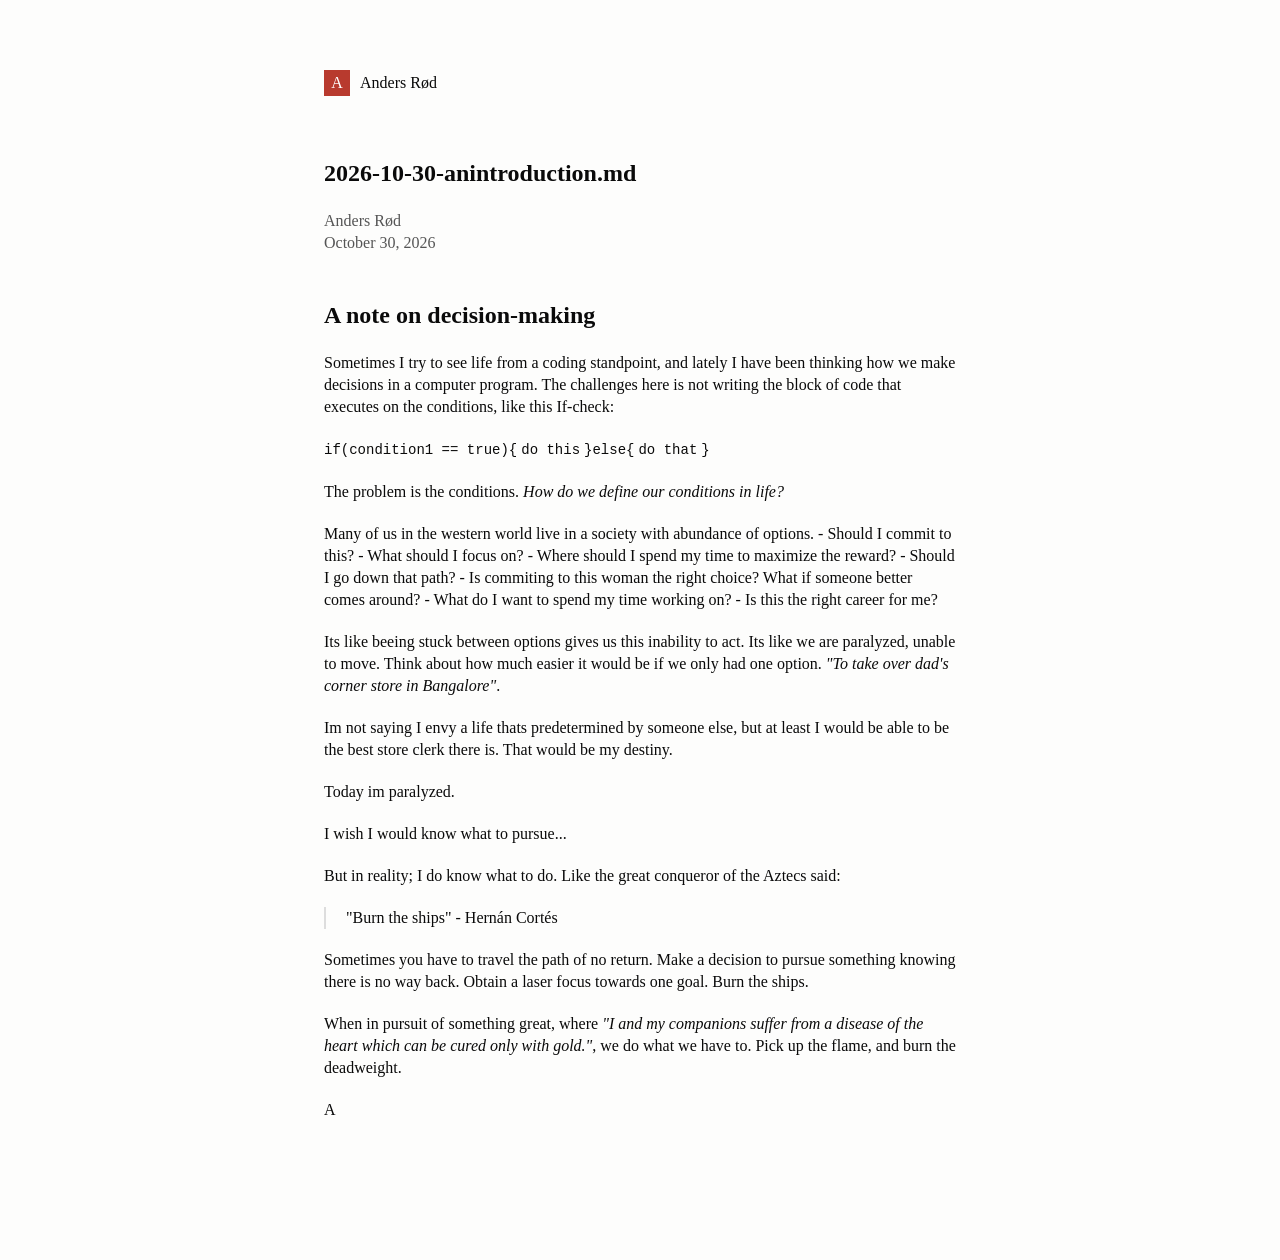
==== docs/anintroduction.html @ ca0490cf "Two fixes on docs" ====
<!doctype html>
<html lang="en">
<head>
<meta charset="utf-8">
<meta name="viewport" content="width=device-width, initial-scale=1">
<title>2026-10-30-anintroduction.md | Anders Rød</title>
<link rel="stylesheet" href="style.css">
</head>
<body>
<main>
<a class="mark" href="./"><span>A</span>Anders Rød</a>
<article>
<h1>2026-10-30-anintroduction.md</h1>
<p class="meta">Anders Rød<br>October 30, 2026</p>
<h2>A note on decision-making</h2>
<p>Sometimes I try to see life from a coding standpoint, and lately I have been thinking how we make decisions in a computer program. The challenges here is not writing the block of code that executes on the conditions, like this If-check:</p>
<p><code>if(condition1 == true){</code> <code>   do this</code> <code>   }else{</code> <code>   do that</code> <code>}</code></p>
<p>The problem is the conditions. <em>How do we define our conditions in life?</em></p>
<p>Many of us in the western world live in a society with abundance of options. - Should I commit to this?  - What should I focus on?  - Where should I spend my time to maximize the reward? - Should I go down that path? - Is commiting to this woman the right choice? What if someone better comes around? - What do I want to spend my time working on? - Is this the right career for me?</p>
<p>Its like beeing stuck between options gives us this inability to act. Its like we are paralyzed, unable to move. Think about how much easier it would be if we only had one option. <em>&quot;To take over dad's corner store in Bangalore&quot;</em>.</p>
<p>Im not saying I envy a life thats predetermined by someone else, but at least I would be able to be the best store clerk there is. That would be my destiny.</p>
<p>Today im paralyzed.</p>
<p>I wish I would know what to pursue...</p>
<p>But in reality; I do know what to do. Like the great conqueror of the Aztecs said:</p>
<blockquote><p>&quot;Burn the ships&quot; - Hernán Cortés</p></blockquote>
<p>Sometimes you have to travel the path of no return. Make a decision to pursue something knowing there is no way back. Obtain a laser focus towards one goal. Burn the ships.</p>
<p>When in pursuit of something great, where <em>&quot;I and my companions suffer from a disease of the heart which can be cured only with gold.&quot;</em>, we do what we have to. Pick up the flame, and burn the deadweight.</p>
<p>A</p>
</article>

</main>
</body>
</html>
---- docs/style.css ----
html { scroll-behavior: smooth; }

body {
  margin: 0;
  background: #fdfdfc;
  color: #0a0a0a;
  font: 16px/22px "Times New Roman", Times, serif;
}

main {
  max-width: 632px;
  margin: 0 auto;
  padding: 70px 24px 120px;
}

a { color: inherit; }

.mark {
  display: flex;
  align-items: center;
  gap: 10px;
  margin-bottom: 60px;
  text-decoration: none;
}

.mark span {
  width: 26px;
  height: 26px;
  line-height: 26px;
  text-align: center;
  background: #b83a2e;
  color: #fff;
}

h1, h2 {
  margin: 44px 0 20px;
  font-size: 24px;
  line-height: 34px;
}

h1 { margin-top: 0; }

p, ul, ol, blockquote, pre { margin: 0 0 20px; }

.meta { color: #555; }
article > .meta { margin-bottom: 40px; }

ul, ol { padding-left: 24px; }

blockquote {
  margin-left: 0;
  padding-left: 20px;
  border-left: 2px solid #ddd;
}

img { max-width: 100%; }

code { font-size: 14px; }

pre {
  overflow-x: auto;
  padding: 14px;
  background: #f3f3f1;
}

.posts {
  margin-top: 60px;
  padding: 44px 0 0;
  border-top: 1px solid #ddd;
  list-style: none;
}

.posts li { margin-bottom: 24px; }
.posts a { font-weight: bold; text-decoration: none; }
.posts a:hover { text-decoration: underline; }
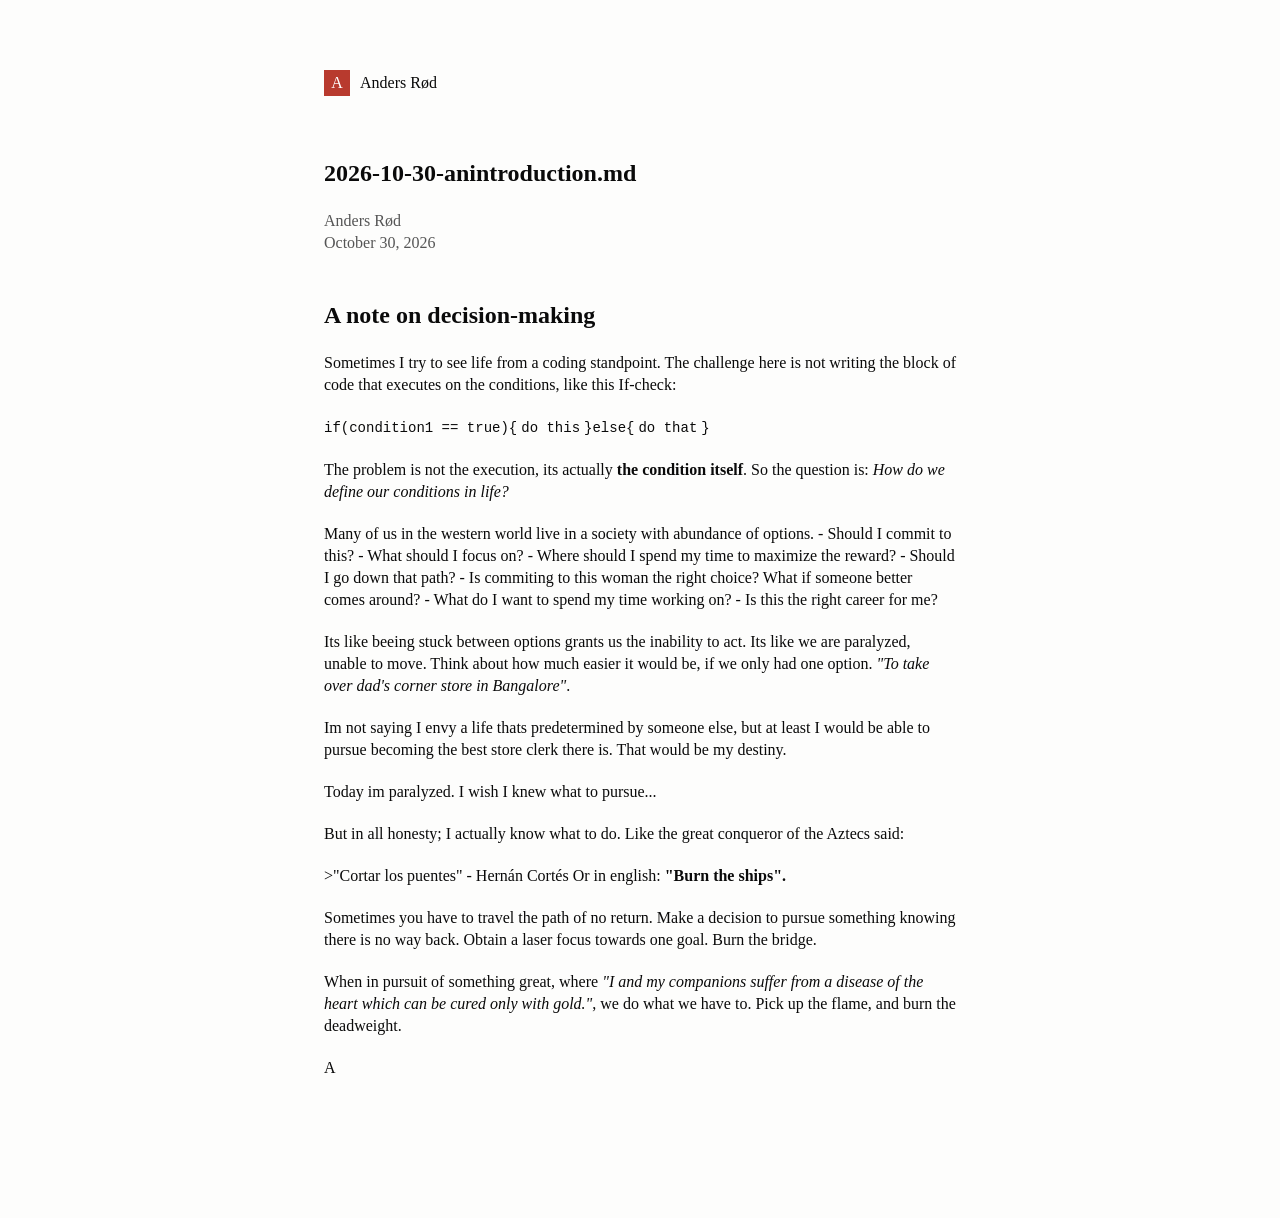
==== commit ba49017d: "Endret på posten anintroduction.md" ====
--- a/docs/anintroduction.html
+++ b/docs/anintroduction.html
@@ -13,17 +13,16 @@
 <h1>2026-10-30-anintroduction.md</h1>
 <p class="meta">Anders Rød<br>October 30, 2026</p>
 <h2>A note on decision-making</h2>
-<p>Sometimes I try to see life from a coding standpoint, and lately I have been thinking how we make decisions in a computer program. The challenges here is not writing the block of code that executes on the conditions, like this If-check:</p>
+<p>Sometimes I try to see life from a coding standpoint. The challenge here is not writing the block of code that executes on the conditions, like this If-check:</p>
 <p><code>if(condition1 == true){</code> <code>   do this</code> <code>   }else{</code> <code>   do that</code> <code>}</code></p>
-<p>The problem is the conditions. <em>How do we define our conditions in life?</em></p>
+<p>The problem is not the execution, its actually <strong>the condition itself</strong>. So the question is: <em>How do we define our conditions in life?</em></p>
 <p>Many of us in the western world live in a society with abundance of options. - Should I commit to this?  - What should I focus on?  - Where should I spend my time to maximize the reward? - Should I go down that path? - Is commiting to this woman the right choice? What if someone better comes around? - What do I want to spend my time working on? - Is this the right career for me?</p>
-<p>Its like beeing stuck between options gives us this inability to act. Its like we are paralyzed, unable to move. Think about how much easier it would be if we only had one option. <em>&quot;To take over dad's corner store in Bangalore&quot;</em>.</p>
-<p>Im not saying I envy a life thats predetermined by someone else, but at least I would be able to be the best store clerk there is. That would be my destiny.</p>
-<p>Today im paralyzed.</p>
-<p>I wish I would know what to pursue...</p>
-<p>But in reality; I do know what to do. Like the great conqueror of the Aztecs said:</p>
-<blockquote><p>&quot;Burn the ships&quot; - Hernán Cortés</p></blockquote>
-<p>Sometimes you have to travel the path of no return. Make a decision to pursue something knowing there is no way back. Obtain a laser focus towards one goal. Burn the ships.</p>
+<p>Its like beeing stuck between options grants us the inability to act. Its like we are paralyzed, unable to move. Think about how much easier it would be, if we only had one option. <em>&quot;To take over dad's corner store in Bangalore&quot;</em>.</p>
+<p>Im not saying I envy a life thats predetermined by someone else, but at least I would be able to pursue becoming the best store clerk there is. That would be my destiny.</p>
+<p>Today im paralyzed.  I wish I knew what to pursue...</p>
+<p>But in all honesty; I actually know what to do. Like the great conqueror of the Aztecs said:</p>
+<p>&gt;&quot;Cortar los puentes&quot; - Hernán Cortés Or in english: <strong>&quot;Burn the ships&quot;.</strong></p>
+<p>Sometimes you have to travel the path of no return. Make a decision to pursue something knowing there is no way back. Obtain a laser focus towards one goal. Burn the bridge.</p>
 <p>When in pursuit of something great, where <em>&quot;I and my companions suffer from a disease of the heart which can be cured only with gold.&quot;</em>, we do what we have to. Pick up the flame, and burn the deadweight.</p>
 <p>A</p>
 </article>
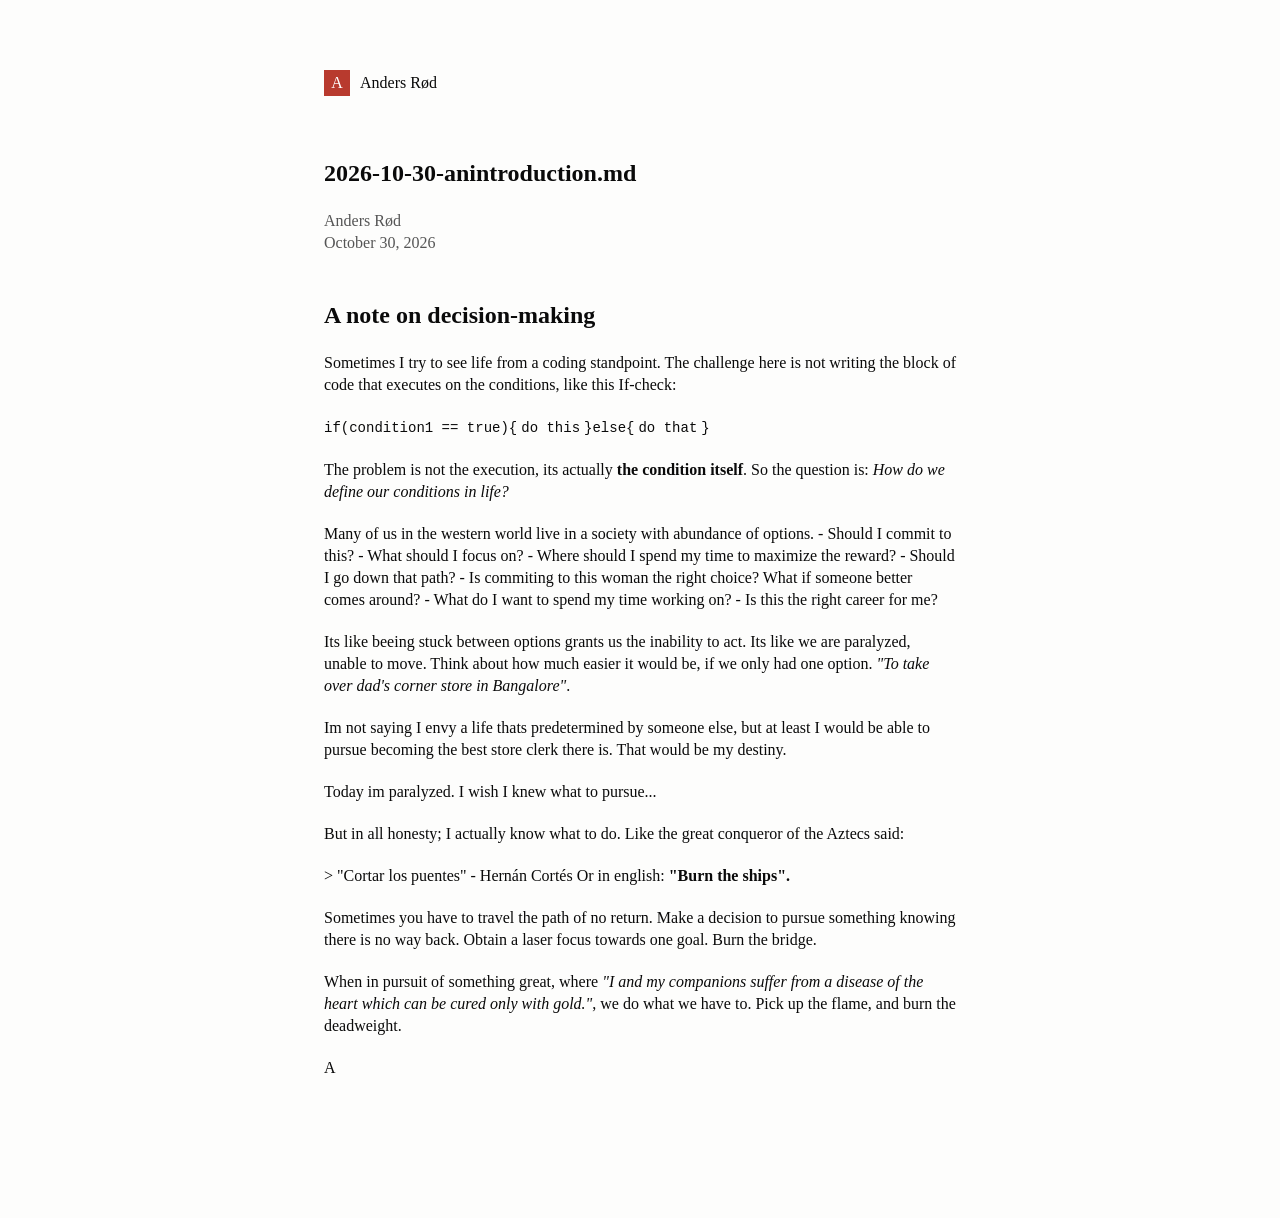
==== commit 4c2a20c4: "Endret på welcome.md v4" ====
--- a/docs/anintroduction.html
+++ b/docs/anintroduction.html
@@ -21,7 +21,7 @@
 <p>Im not saying I envy a life thats predetermined by someone else, but at least I would be able to pursue becoming the best store clerk there is. That would be my destiny.</p>
 <p>Today im paralyzed.  I wish I knew what to pursue...</p>
 <p>But in all honesty; I actually know what to do. Like the great conqueror of the Aztecs said:</p>
-<p>&gt;&quot;Cortar los puentes&quot; - Hernán Cortés Or in english: <strong>&quot;Burn the ships&quot;.</strong></p>
+<p>&gt; &quot;Cortar los puentes&quot; - Hernán Cortés Or in english: <strong>&quot;Burn the ships&quot;.</strong></p>
 <p>Sometimes you have to travel the path of no return. Make a decision to pursue something knowing there is no way back. Obtain a laser focus towards one goal. Burn the bridge.</p>
 <p>When in pursuit of something great, where <em>&quot;I and my companions suffer from a disease of the heart which can be cured only with gold.&quot;</em>, we do what we have to. Pick up the flame, and burn the deadweight.</p>
 <p>A</p>
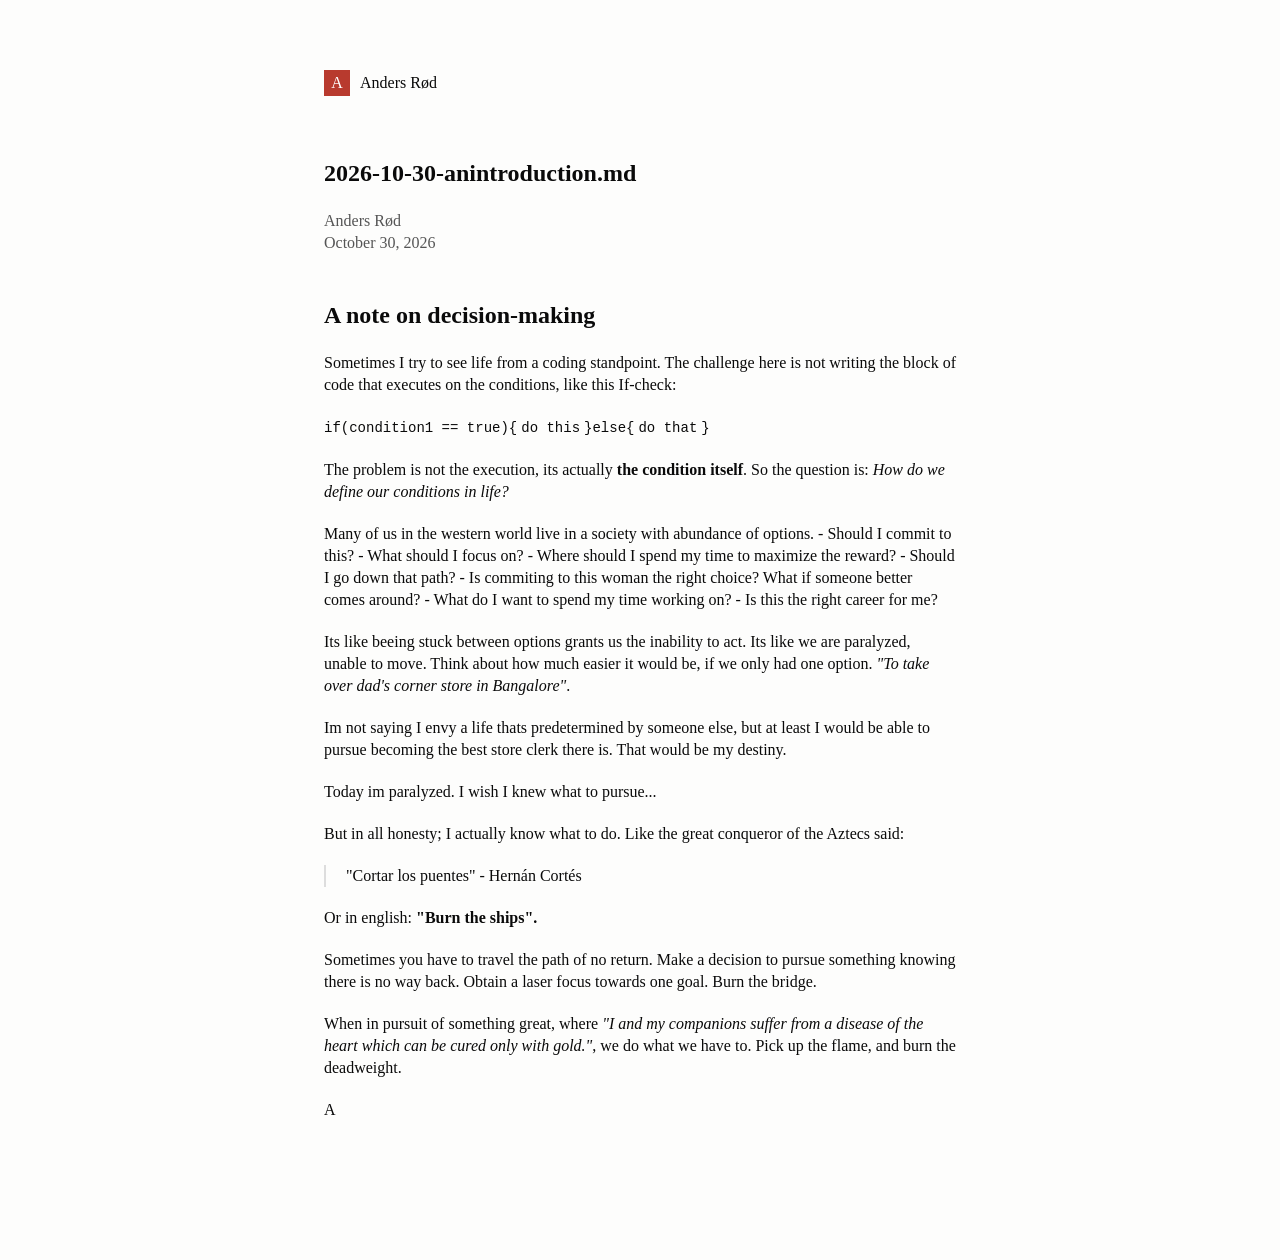
==== commit 6742e633: "Endret på welcome.md v5" ====
--- a/docs/anintroduction.html
+++ b/docs/anintroduction.html
@@ -21,7 +21,8 @@
 <p>Im not saying I envy a life thats predetermined by someone else, but at least I would be able to pursue becoming the best store clerk there is. That would be my destiny.</p>
 <p>Today im paralyzed.  I wish I knew what to pursue...</p>
 <p>But in all honesty; I actually know what to do. Like the great conqueror of the Aztecs said:</p>
-<p>&gt; &quot;Cortar los puentes&quot; - Hernán Cortés Or in english: <strong>&quot;Burn the ships&quot;.</strong></p>
+<blockquote><p>&quot;Cortar los puentes&quot; - Hernán Cortés</p></blockquote>
+<p>Or in english: <strong>&quot;Burn the ships&quot;.</strong></p>
 <p>Sometimes you have to travel the path of no return. Make a decision to pursue something knowing there is no way back. Obtain a laser focus towards one goal. Burn the bridge.</p>
 <p>When in pursuit of something great, where <em>&quot;I and my companions suffer from a disease of the heart which can be cured only with gold.&quot;</em>, we do what we have to. Pick up the flame, and burn the deadweight.</p>
 <p>A</p>
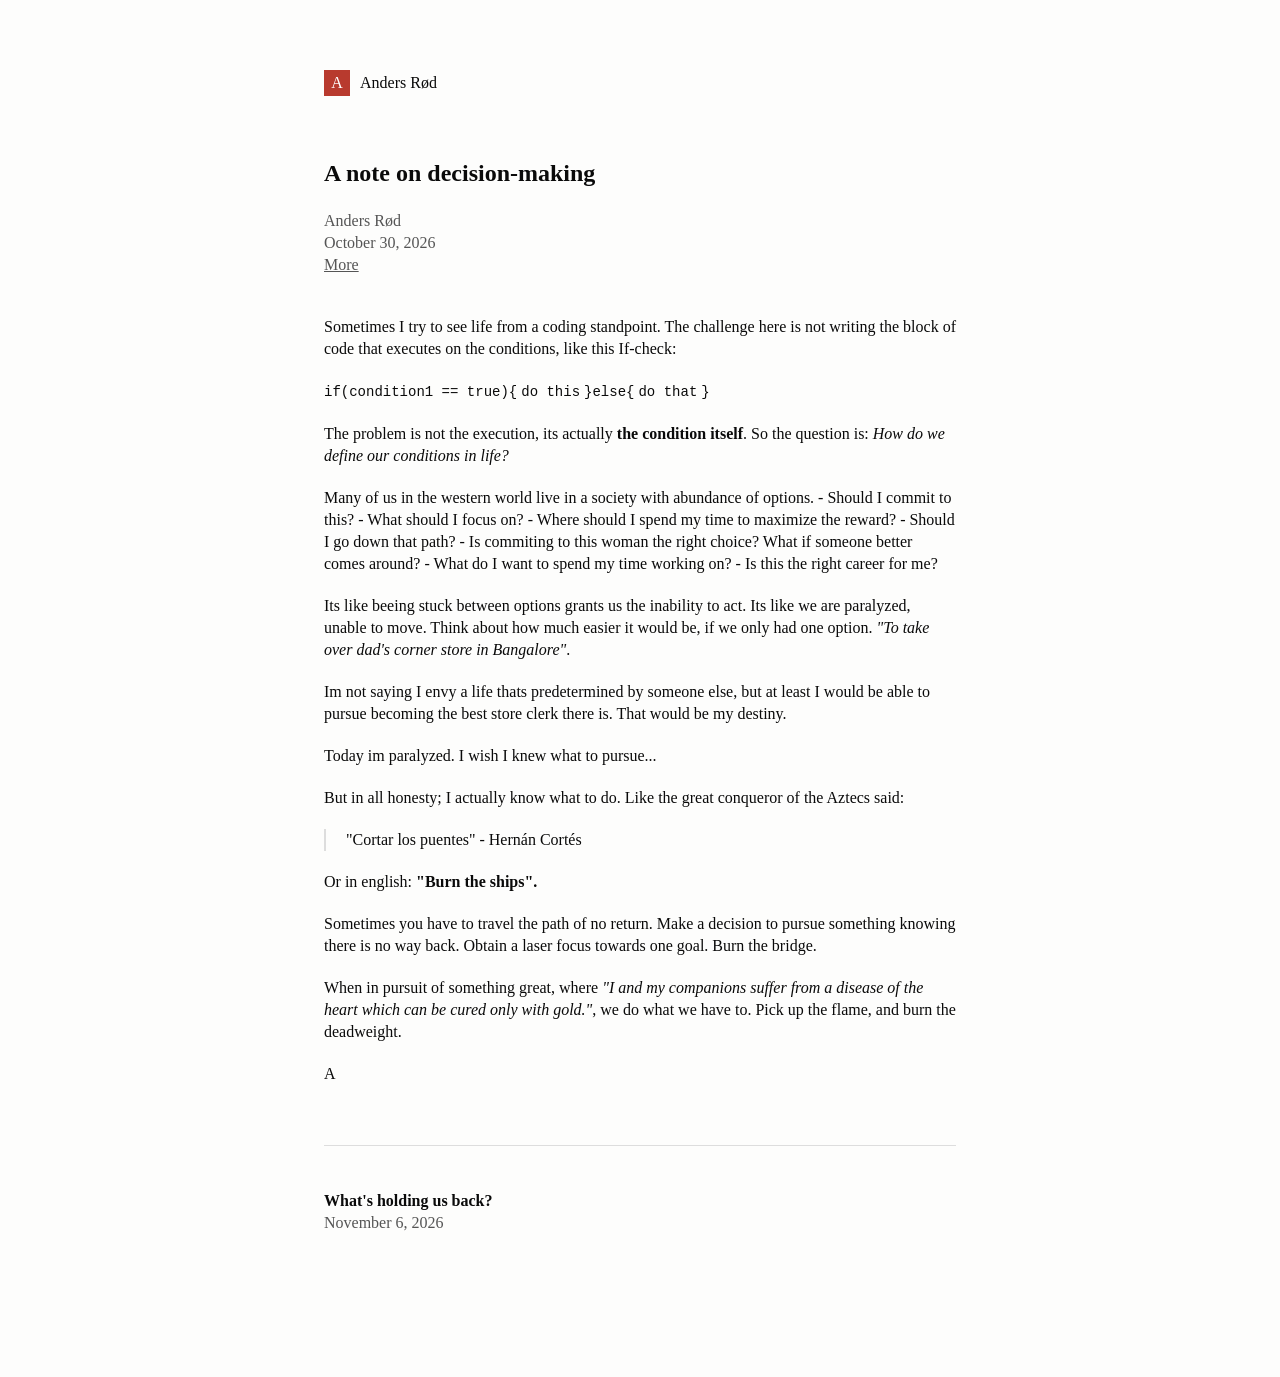
==== commit b051254b: "post 2 vises" ====
--- a/docs/anintroduction.html
+++ b/docs/anintroduction.html
@@ -3,16 +3,15 @@
 <head>
 <meta charset="utf-8">
 <meta name="viewport" content="width=device-width, initial-scale=1">
-<title>2026-10-30-anintroduction.md | Anders Rød</title>
+<title>A note on decision-making | Anders Rød</title>
 <link rel="stylesheet" href="style.css">
 </head>
 <body>
 <main>
 <a class="mark" href="./"><span>A</span>Anders Rød</a>
 <article>
-<h1>2026-10-30-anintroduction.md</h1>
-<p class="meta">Anders Rød<br>October 30, 2026</p>
-<h2>A note on decision-making</h2>
+<h1>A note on decision-making</h1>
+<p class="meta">Anders Rød<br>October 30, 2026<br><a href="#more">More</a></p>
 <p>Sometimes I try to see life from a coding standpoint. The challenge here is not writing the block of code that executes on the conditions, like this If-check:</p>
 <p><code>if(condition1 == true){</code> <code>   do this</code> <code>   }else{</code> <code>   do that</code> <code>}</code></p>
 <p>The problem is not the execution, its actually <strong>the condition itself</strong>. So the question is: <em>How do we define our conditions in life?</em></p>
@@ -27,7 +26,9 @@
 <p>When in pursuit of something great, where <em>&quot;I and my companions suffer from a disease of the heart which can be cured only with gold.&quot;</em>, we do what we have to. Pick up the flame, and burn the deadweight.</p>
 <p>A</p>
 </article>
-
+<ul class="posts" id="more">
+<li><a href="resistance.html">What's holding us back?</a><br><span class="meta">November 6, 2026</span></li>
+</ul>
 </main>
 </body>
 </html>
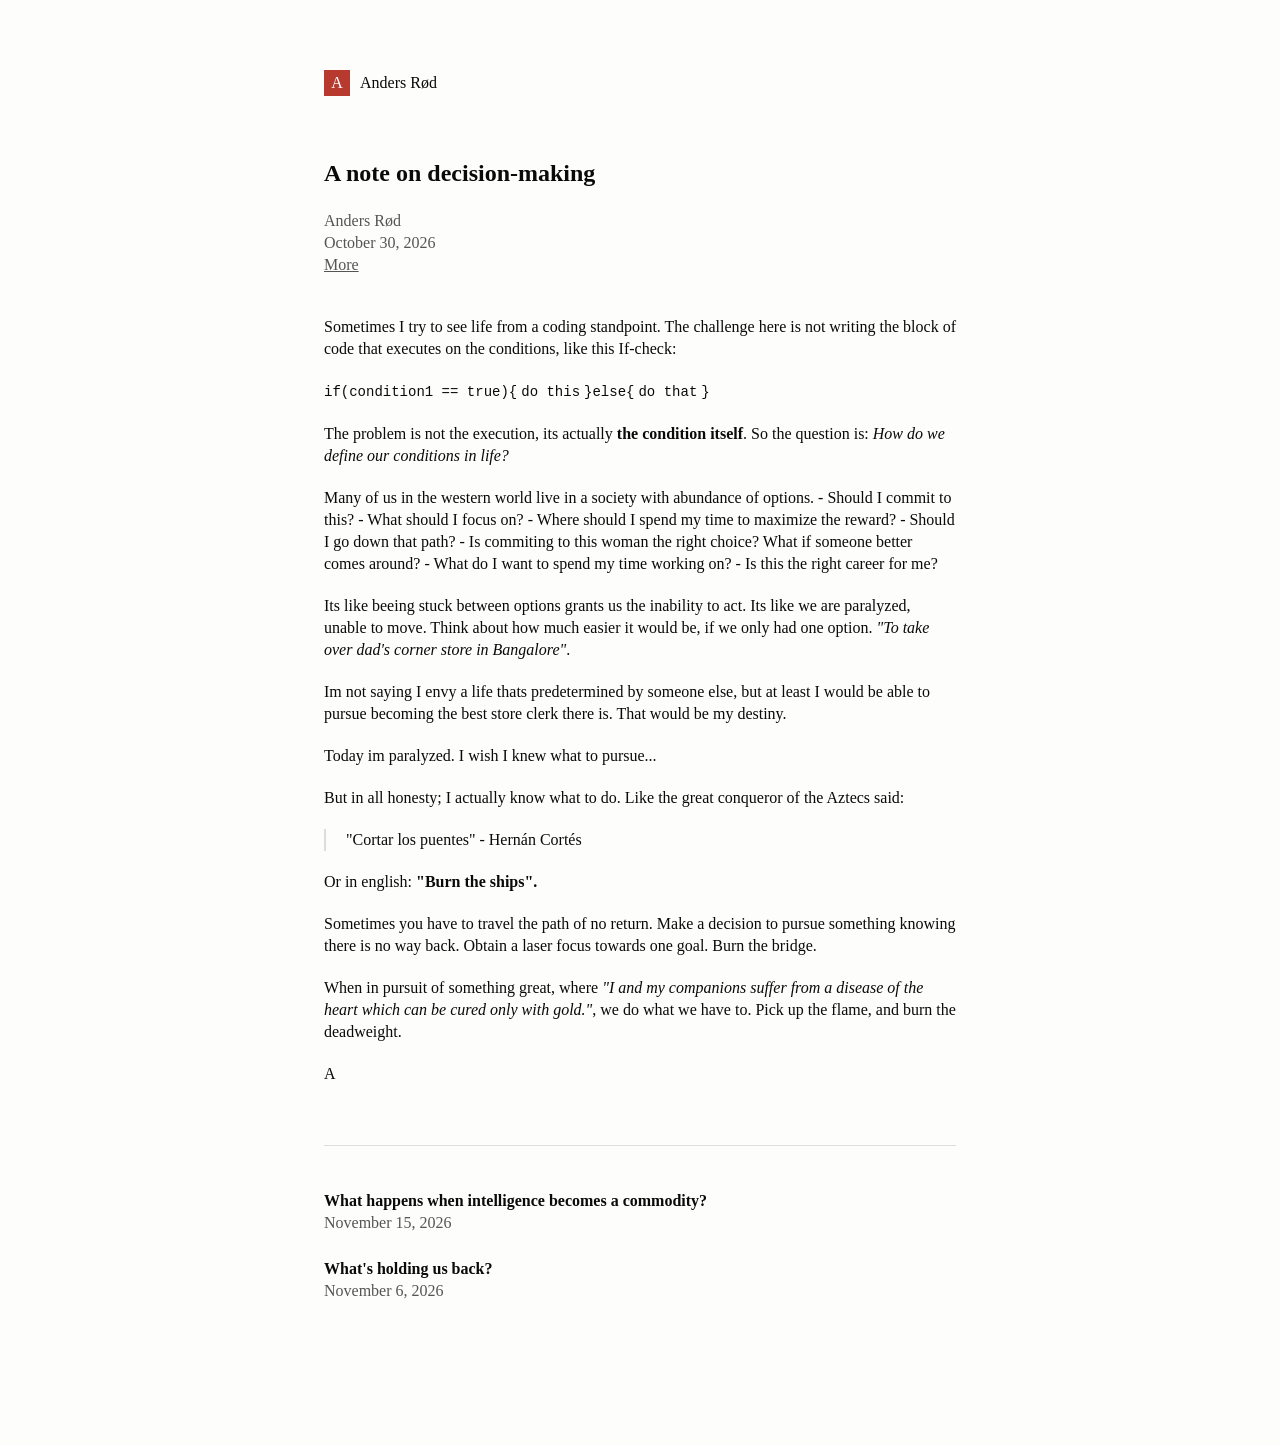
==== commit 67f5067b: "post om intelligence. Følges opp med en post i neste uke. A" ====
--- a/docs/anintroduction.html
+++ b/docs/anintroduction.html
@@ -27,6 +27,7 @@
 <p>A</p>
 </article>
 <ul class="posts" id="more">
+<li><a href="intelligence.html">What happens when intelligence becomes a commodity?</a><br><span class="meta">November 15, 2026</span></li>
 <li><a href="resistance.html">What's holding us back?</a><br><span class="meta">November 6, 2026</span></li>
 </ul>
 </main>
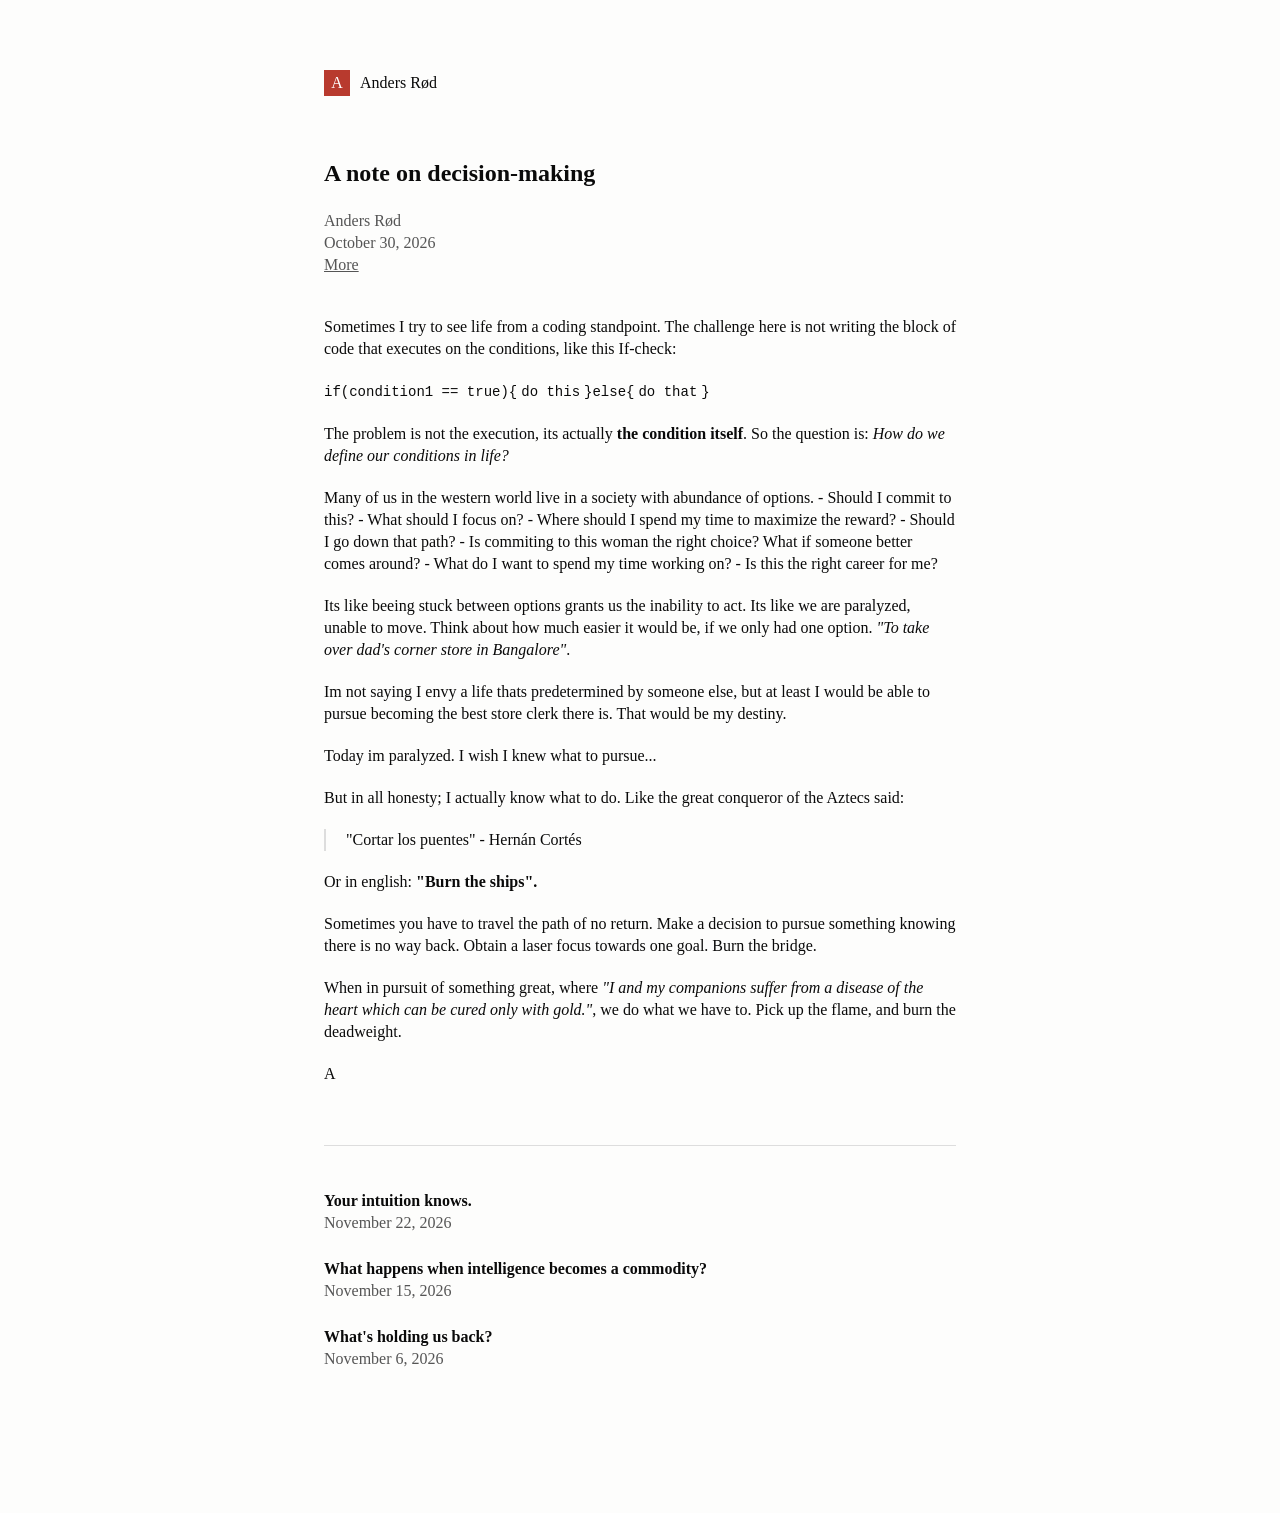
==== commit c079b31b: "Self-reliance live, drafts-mappe" ====
--- a/docs/anintroduction.html
+++ b/docs/anintroduction.html
@@ -27,6 +27,7 @@
 <p>A</p>
 </article>
 <ul class="posts" id="more">
+<li><a href="selfreliance.html">Your intuition knows.</a><br><span class="meta">November 22, 2026</span></li>
 <li><a href="intelligence.html">What happens when intelligence becomes a commodity?</a><br><span class="meta">November 15, 2026</span></li>
 <li><a href="resistance.html">What's holding us back?</a><br><span class="meta">November 6, 2026</span></li>
 </ul>
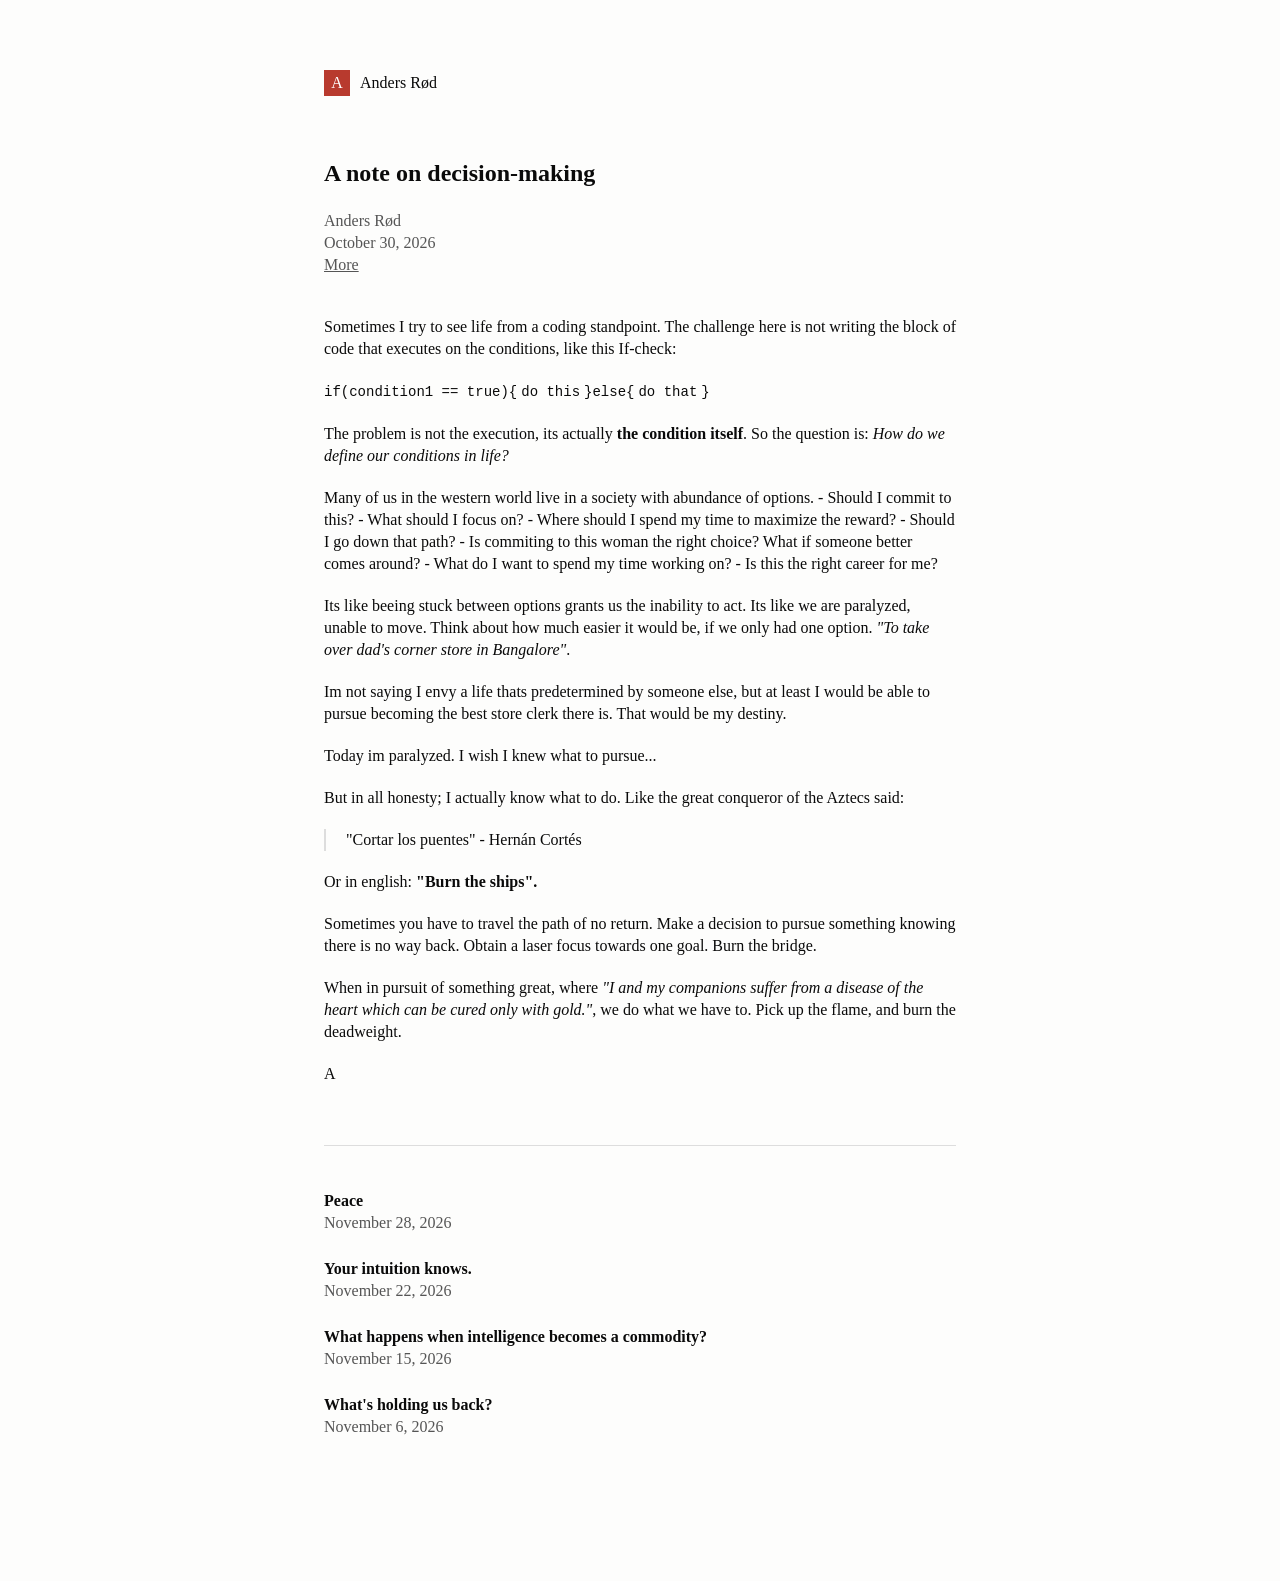
==== commit 9df48aef: "Note about peace" ====
--- a/docs/anintroduction.html
+++ b/docs/anintroduction.html
@@ -27,6 +27,7 @@
 <p>A</p>
 </article>
 <ul class="posts" id="more">
+<li><a href="peace.html">Peace</a><br><span class="meta">November 28, 2026</span></li>
 <li><a href="selfreliance.html">Your intuition knows.</a><br><span class="meta">November 22, 2026</span></li>
 <li><a href="intelligence.html">What happens when intelligence becomes a commodity?</a><br><span class="meta">November 15, 2026</span></li>
 <li><a href="resistance.html">What's holding us back?</a><br><span class="meta">November 6, 2026</span></li>
